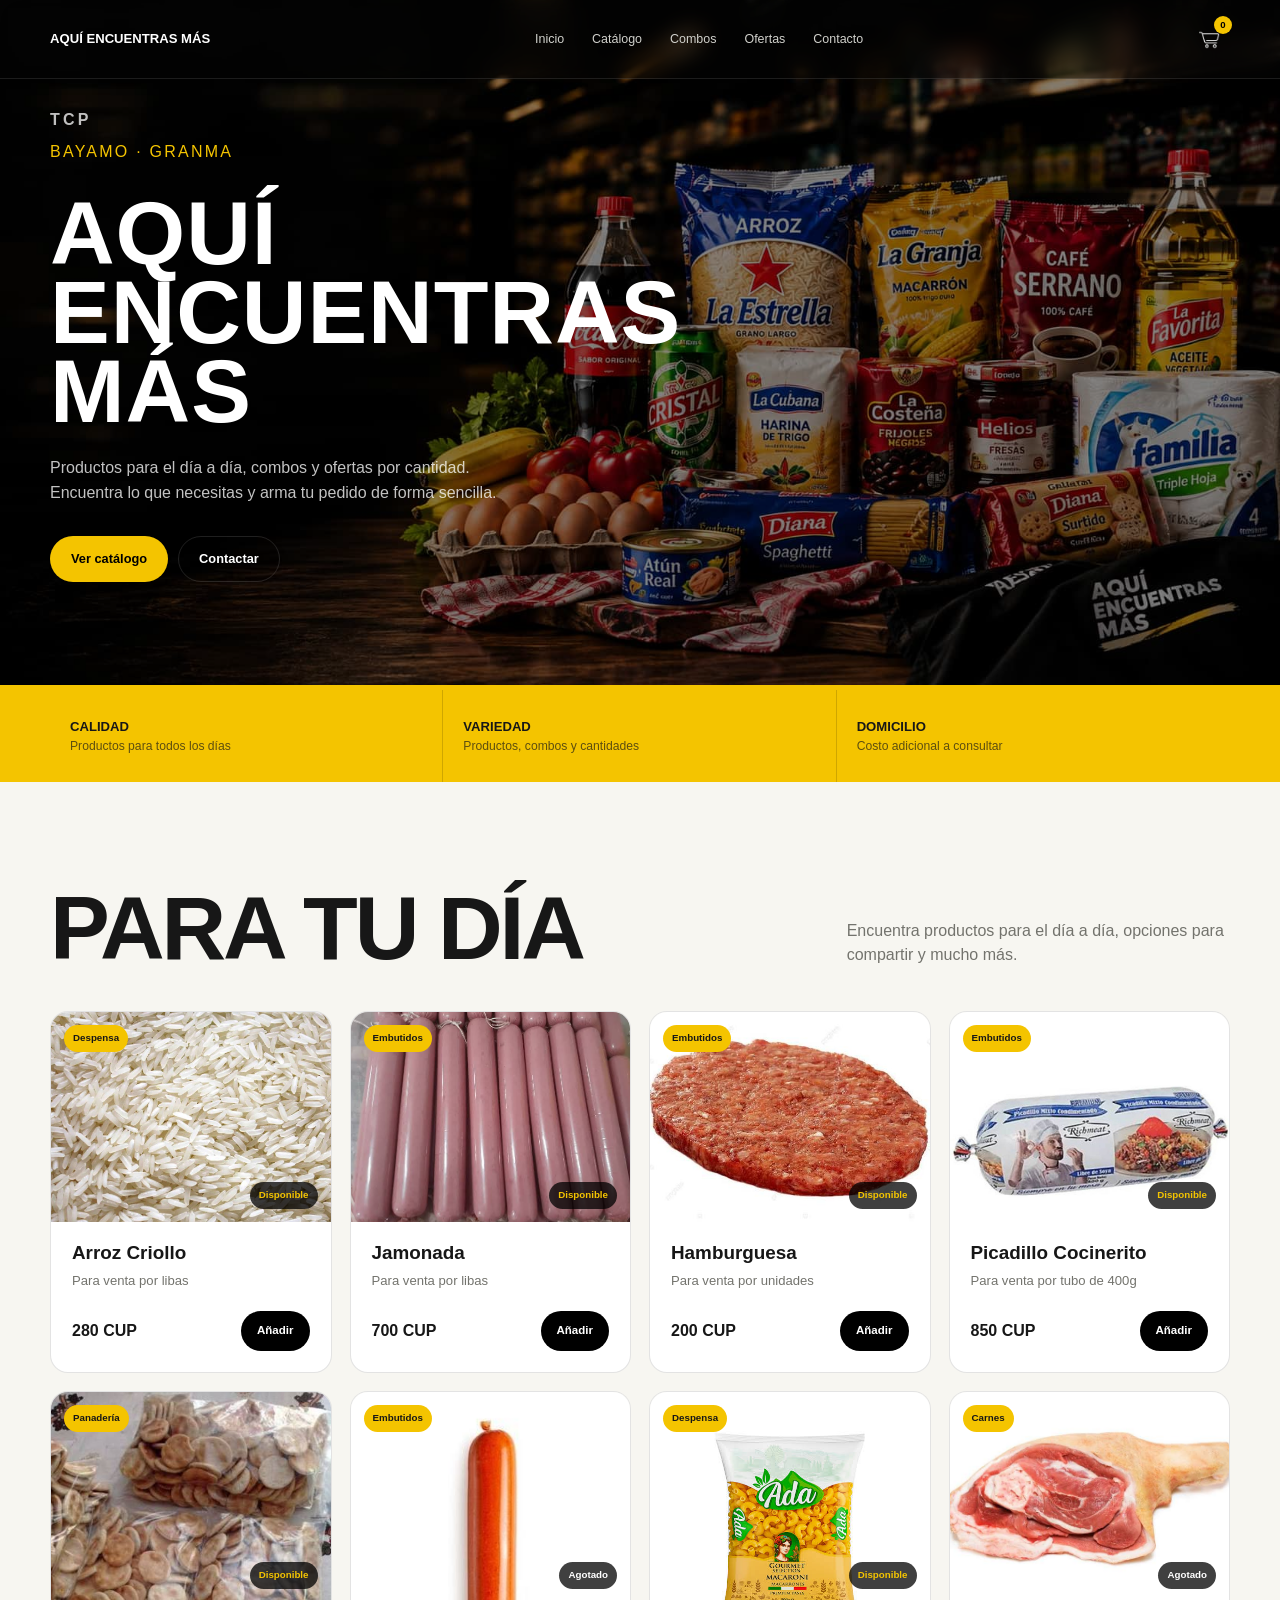
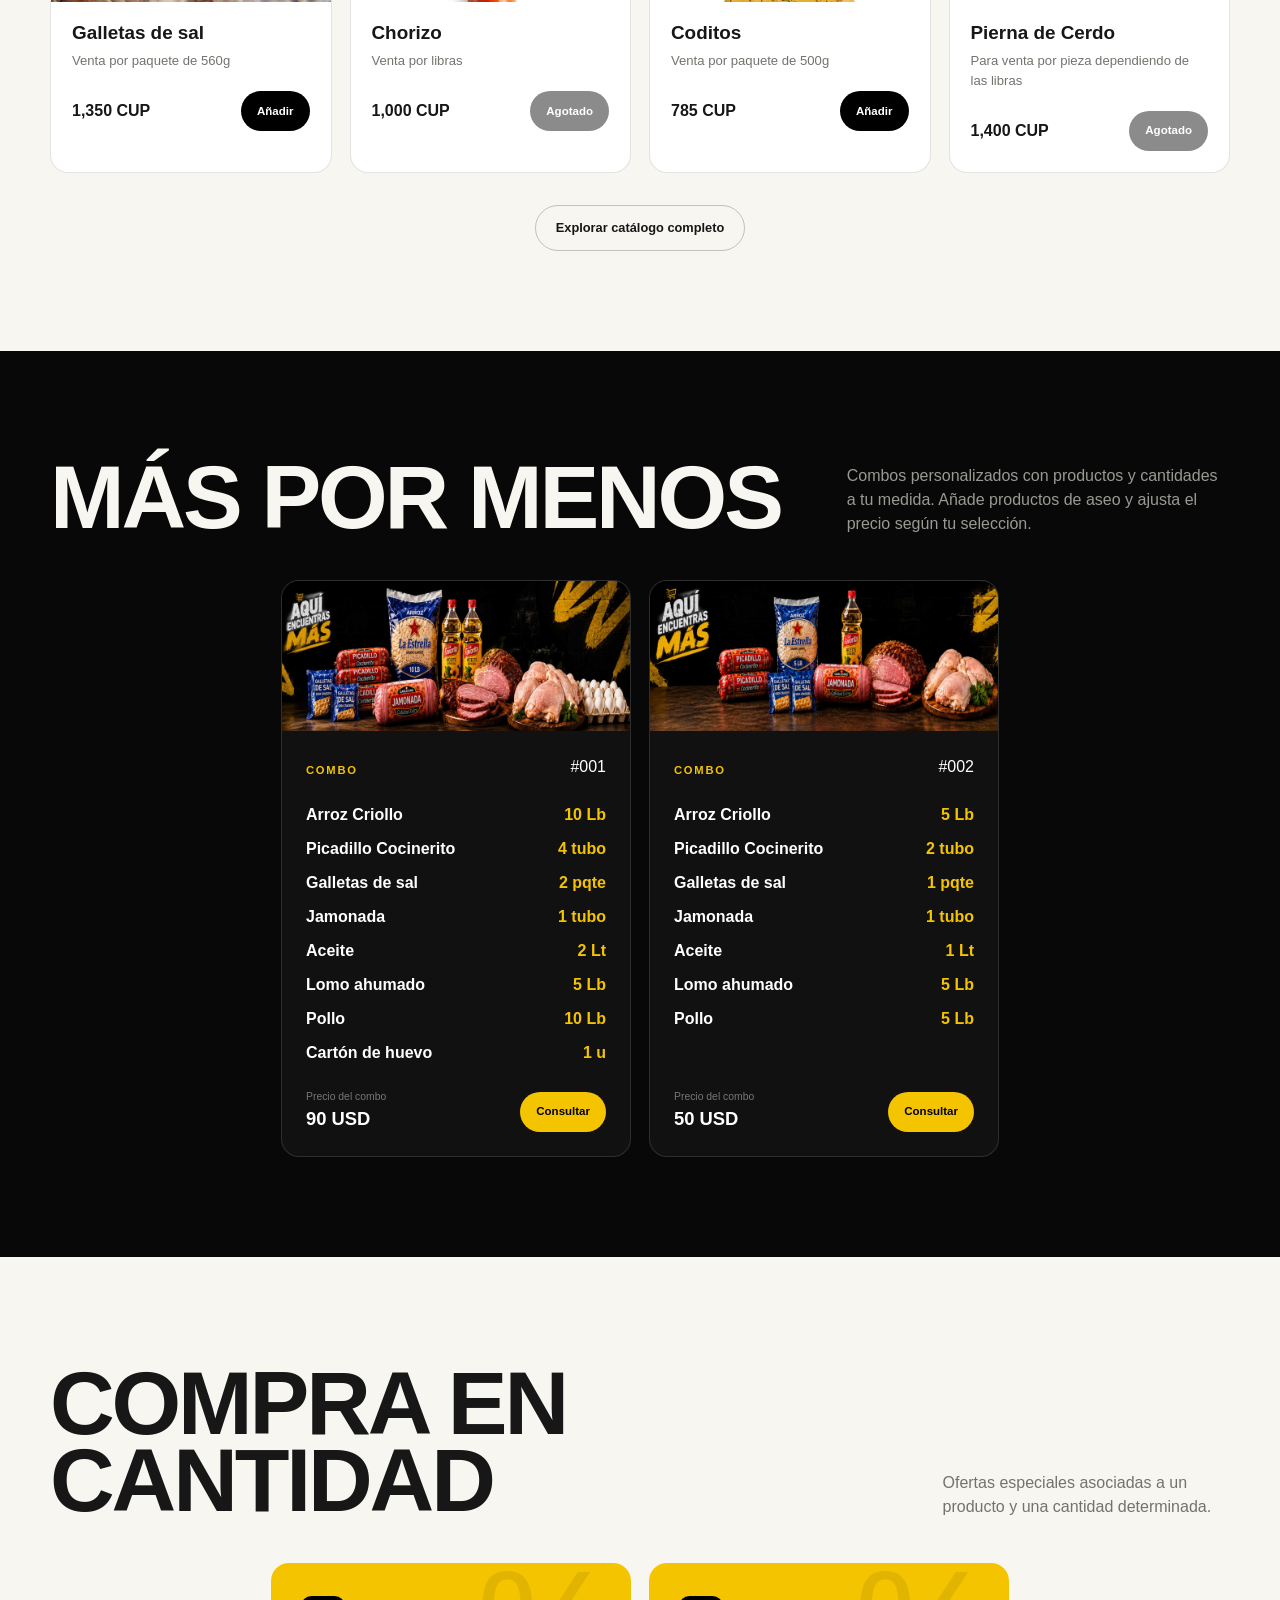
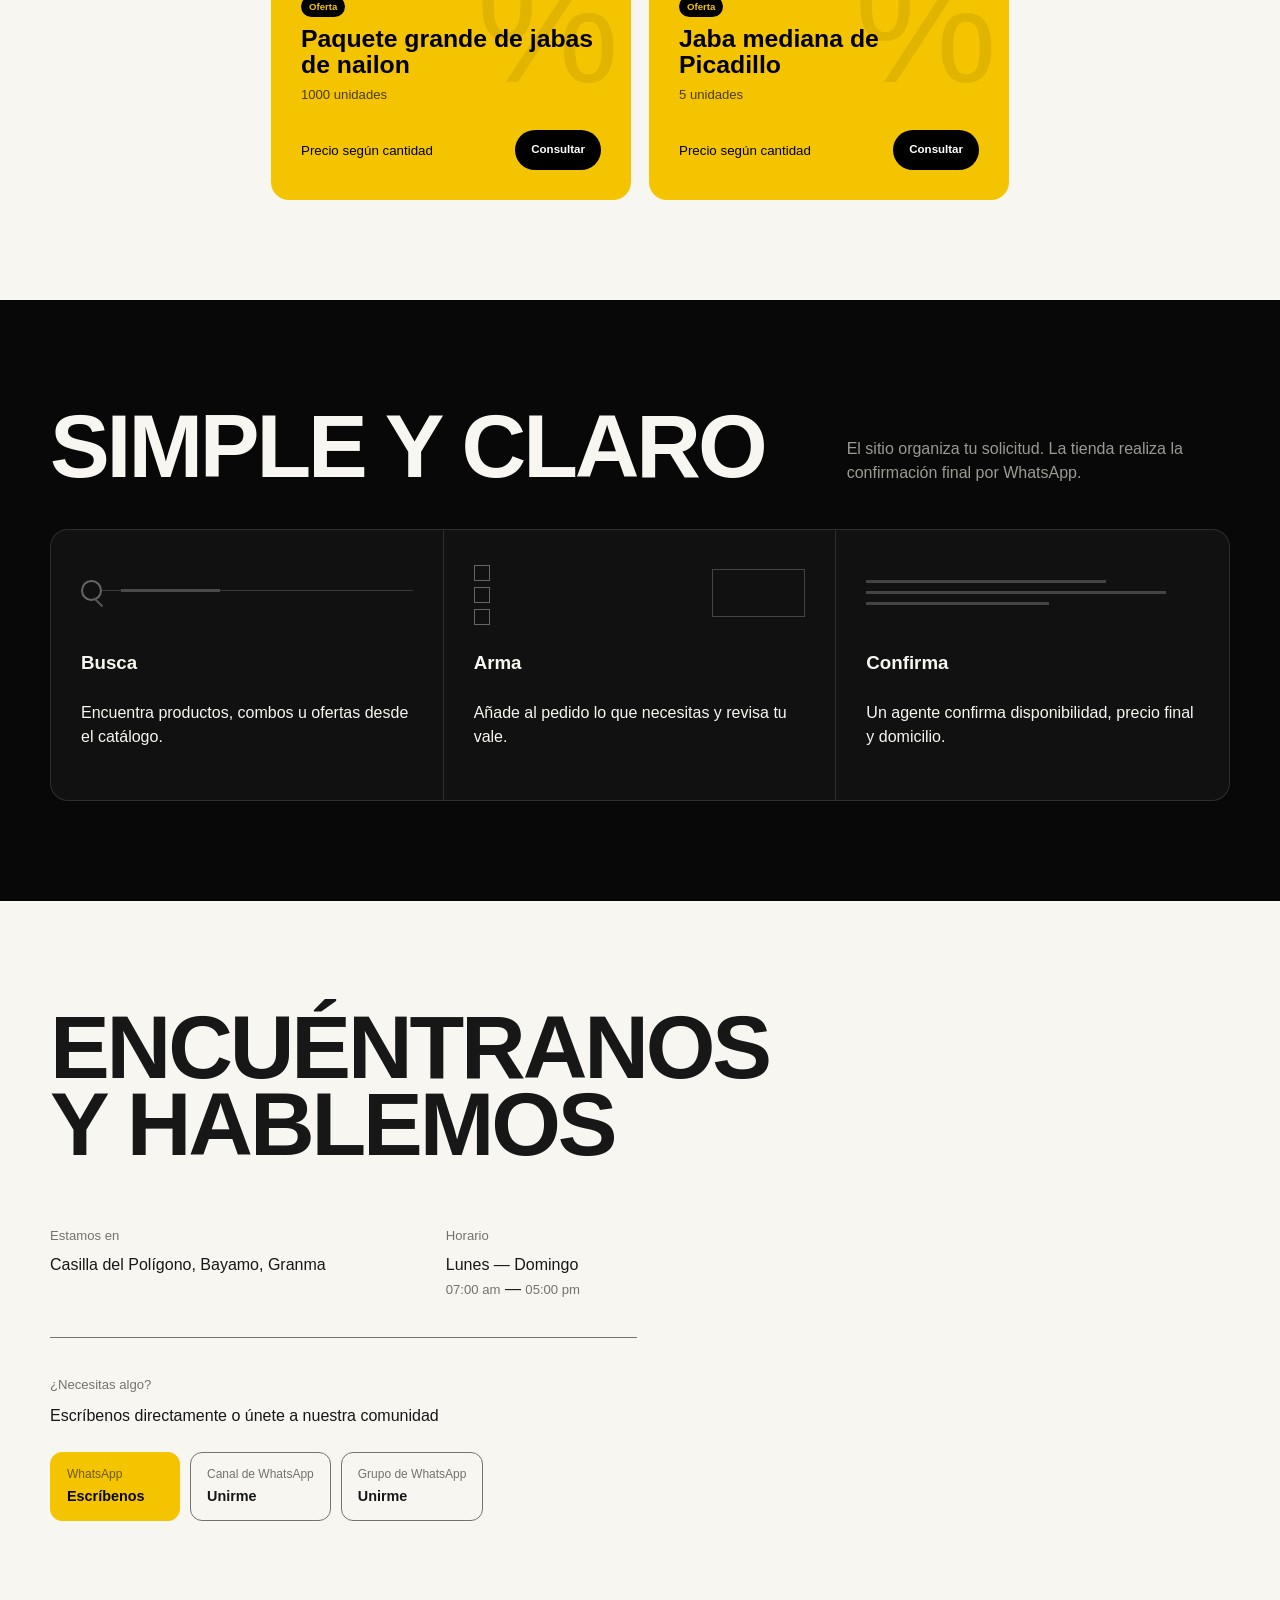
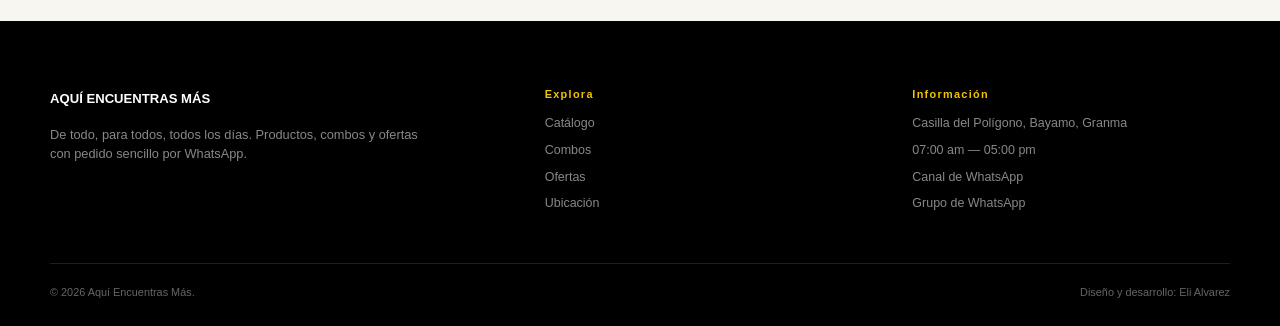
==== index.html @ 805b1428 "First update" ====
<!doctype html>
<html lang="es">

    <head>
        <meta charset="UTF-8">
        <meta name="viewport" content="width=device-width,initial-scale=1">
        
        <meta 
            name="description" 
            content="Aquí Encuentras Más. Productos, combos y ofertas en Bayamo, Granma."
        >
        
        <title>TCP | Aquí Encuentras Más</title>

        <link rel="stylesheet" href="css/style.css">
    </head>

    <body>

        <header class="site-header">
            <div class="container navbar">

                <a class="brand" href="index.html">
                    <span>AQUÍ ENCUENTRAS MÁS</span>
                </a>

                <nav class="nav-links" data-mobile-menu>
                    <a href="index.html">Inicio</a>
                    <a href="view/catalog.html">Catálogo</a>
                    <a href="#combos">Combos</a>
                    <a href="#ofertas">Ofertas</a>
                    <a href="#contacto">Contacto</a>
                </nav>

                <div class="navbar-actions">

                    <button
                        class="cart-button"
                        type="button"
                        data-cart-toggle
                        aria-label="Abrir pedido"
                    >
                        <img
                            src="image/carrito.png"
                            alt="PED"
                            class="cart-icon"
                        >

                        <span
                            class="cart-count"
                            data-cart-count
                            aria-live="polite"
                        >0</span>
                    </button>

                    <button
                        class="menu-button"
                        type="button"
                        data-menu-toggle
                        aria-label="Abrir menú"
                        aria-expanded="false"
                        aria-controls="mobile-menu"
                    >
                        <span></span>
                        <span></span>
                        <span></span>
                    </button>

                </div>

            </div>
        </header>


        <main>

            <section class="hero">

                <div class="hero__overlay"></div>

                <div class="container">

                    <div class="hero__content">

                        <p class="hero__brand">
                            TCP
                        </p>

                        <p class="hero__location">
                            Bayamo · Granma
                        </p>

                        <h1 class="hero__title">
                            Aquí encuentras más
                        </h1>

                        <p class="hero__copy">
                            Productos para el día a día, combos y ofertas por cantidad.
                            Encuentra lo que necesitas y arma tu pedido de forma sencilla.
                        </p>

                        <div class="hero__actions">

                            <a class="button button--yellow" href="view/catalog.html">
                                Ver catálogo
                            </a>

                            <a class="button button--outline-light" href="#contacto">
                                Contactar
                            </a>

                        </div>

                    </div>

                </div>

                <div class="hero__line"></div>

            </section>


            <section class="trust-strip">

                <div class="container trust-grid">

                    <div class="trust-item">
                        <strong>Calidad</strong>
                        <span>Productos para todos los días</span>
                    </div>

                    <div class="trust-item">
                        <strong>Variedad</strong>
                        <span>Productos, combos y cantidades</span>
                    </div>

                    <div class="trust-item">
                        <strong>Domicilio</strong>
                        <span>Costo adicional a consultar</span>
                    </div>

                </div>

            </section>


            <section class="section">

                <div class="container">

                    <div class="section-heading">

                        <div class="section-heading__title__alternative">
                            <h2 class="title">Para tu día</h2>
                        </div>

                        <p class="section-heading__description">
                            Encuentra productos para el día a día, opciones para compartir y mucho más.
                        </p>

                    </div>

                    <div class="product-grid" id="featured-products"></div>

                    <div style="margin-top:32px;text-align:center">
                        <a class="button button--outline" href="view/catalog.html">
                            Explorar catálogo completo
                        </a>
                    </div>

                </div>

            </section>


            <section class="section section--dark" id="combos">

                <div class="container">

                    <div class="section-heading">

                        <div class="section-heading__title__alternative">
                            <h2 class="title">Más por menos</h2>
                        </div>

                        <p class="section-heading__description">
                            Combos personalizados con productos y cantidades a tu medida. Añade productos de aseo y ajusta el precio según tu selección.
                        </p>

                    </div>

                    <div class="combo-grid" id="featured-combos"></div>

                </div>

            </section>


            <section class="section" id="ofertas">

                <div class="container">

                    <div class="section-heading">

                        <div class="section-heading__title">
                            <h2 class="title">Compra en cantidad</h2>
                        </div>

                        <p class="section-heading__description">
                            Ofertas especiales asociadas a un producto y una
                            cantidad determinada.
                        </p>

                    </div>

                    <div class="offer-grid" id="featured-offers"></div>

                </div>

            </section>


            <section class="section section--dark" id="servicios">

                <div class="container">

                    <div class="section-heading">

                        <div class="section-heading__title__alternative">
                            <h2 class="title">Simple y claro</h2>
                        </div>

                        <p class="section-heading__description">
                            El sitio organiza tu solicitud. La tienda realiza
                            la confirmación final por WhatsApp.
                        </p>

                    </div>


                    <div class="service-grid">

                        <!-- 01 — BUSCA -->
                        <article class="service-card">

                            <div class="service-motion service-motion--search" aria-hidden="true">
                                <div class="motion-search">
                                    <span></span>
                                </div>
                            </div>

                            <h3>Busca</h3>

                            <br>

                            <p>
                                Encuentra productos, combos u ofertas desde el catálogo.
                            </p>

                        </article>


                        <!-- 02 — ARMA -->
                        <article class="service-card">

                            <div class="service-motion service-motion--build" aria-hidden="true">

                                <div class="motion-block motion-block--one"></div>
                                <div class="motion-block motion-block--two"></div>
                                <div class="motion-block motion-block--three"></div>

                                <div class="motion-box"></div>

                            </div>

                            <h3>Arma</h3>

                            <br>

                            <p>
                                Añade al pedido lo que necesitas y revisa tu vale.
                            </p>

                        </article>


                        <!-- 03 — CONFIRMA -->
                        <article class="service-card">

                            <div class="service-motion service-motion--confirm" aria-hidden="true">

                                <div class="motion-line motion-line--one"></div>
                                <div class="motion-line motion-line--two"></div>
                                <div class="motion-line motion-line--three"></div>

                                <div class="motion-check"></div>

                            </div>

                            <h3>Confirma</h3>

                            <br>

                            <p>
                                Un agente confirma disponibilidad, precio final y domicilio.
                            </p>

                        </article>

                    </div>

                </div>

            </section>



            <section class="section section--contact" id="contacto">

                <div class="container contact-section">

                    <div class="contact-content">

                        <div class="section-heading__title__alternative">
                            <h2 class="title">Encuéntranos y hablemos</h2>
                        </div>
                        

                        <div class="contact-location">

                            <div class="contact-location__address">
                                <span>Estamos en</span>
                                <strong data-store-address>
                                    Dirección pendiente
                                </strong>
                            </div>

                            <div class="contact-location__hours">
                                <span>Horario</span>
                                <strong>
                                    Lunes — Domingo
                                    <br>
                                    <span data-store-opening></span>
                                    —
                                    <span data-store-closing></span>
                                </strong>
                            </div>

                        </div>

                        <div class="contact-talk">

                            <span>¿Necesitas algo?</span>

                            <p>
                                Escríbenos directamente o únete a nuestra comunidad
                            </p>

                            <div class="contact-actions">

                                <a
                                    href="#"
                                    class="contact-action contact-action--primary"
                                    data-whatsapp-domicilios>
                                    <span>WhatsApp</span>
                                    <strong>Escríbenos</strong>
                                </a>

                                <a
                                    href="#"
                                    class="contact-action"
                                    data-whatsapp-channel>
                                    <span>Canal de WhatsApp</span>
                                    <strong>Unirme</strong>
                                </a>

                                <a
                                    href="#"
                                    class="contact-action"
                                    data-whatsapp-group>
                                    <span>Grupo de WhatsApp</span>
                                    <strong>Unirme</strong>
                                </a>

                            </div>

                        </div>

                    </div>


                    <div
                        class="contact-map"
                        data-map
                    >
                        <div class="map-placeholder">
                            <span>Mapa</span>
                        </div>
                    </div>

                </div>

            </section>

        </main>


        <footer class="site-footer">

            <div class="container">

                <div class="footer-grid">

                    <div>

                        <a class="brand" href="index.html">
                            <span>AQUÍ ENCUENTRAS MÁS</span>
                        </a>

                        <p class="footer-description">
                            De todo, para todos, todos los días. Productos, combos
                            y ofertas con pedido sencillo por WhatsApp.
                        </p>

                    </div>


                    <div>

                        <p class="footer-title">Explora</p>

                        <div class="footer-links">
                            <a href="view/catalog.html">Catálogo</a>
                            <a href="#combos">Combos</a>
                            <a href="#ofertas">Ofertas</a>
                            <a href="#ubicacion">Ubicación</a>
                        </div>

                    </div>


                    <div>

                        <p class="footer-title">Información</p>

                        <div class="footer-links">
                            <a
                                href="#"
                                data-store-address
                            >
                                Dirección
                            </a>

                            <span>
                                <span data-store-opening></span> —
                                <span data-store-closing></span>
                            </span>

                            <a href="#" data-whatsapp-channel>
                                Canal de WhatsApp
                            </a>

                            <a href="#" data-whatsapp-group>
                                Grupo de WhatsApp
                            </a>
                        </div>

                    </div>

                </div>


                <div class="footer-bottom">

                    <span>
                        © <span data-year></span>
                        <span data-store-name>Aquí Encuentras Más</span>.
                    </span>

                    <span>
                        Diseño y desarrollo: Eli Alvarez
                    </span>

                </div>

            </div>

        </footer>


        <aside class="cart" data-cart>

            <div class="cart__header">
                <h2>Tu pedido</h2>
                <button class="cart-close" data-cart-close>Cerrar</button>
            </div>

            <div class="cart__body">

                <div class="cart-empty" data-cart-empty>
                    <strong>Tu pedido está vacío.</strong>
                    <p style="margin-top:7px">
                        Agrega productos, combos u ofertas.
                    </p>
                </div>

                <div data-cart-items></div>

            </div>

            <div class="cart__footer" data-cart-footer hidden>

                <div class="cart__total">
                    <span>Subtotal del pedido</span>

                    <strong data-cart-total>
                        Consultar
                    </strong>
                </div>

                <button
                    class="button button--dark"
                    type="button"
                    data-whatsapp-order
                >
                    Confirmar pedido
                </button>

                <button
                    class="button button--outline button--delete"
                    type="button"
                    data-clear-cart
                >
                    Vaciar pedido
                </button>

            </div>

        </aside>


        <div class="cart-overlay" data-cart-overlay></div>


        <script type="module" src="js/script.js"></script>

    </body>

</html>
---- css/style.css ----
/* =========================================================
   Website style    (16x17.25)
   ========================================================= */

:root {
    --black: #080808;
    --black2: #111;
    --white: #f7f6f1;
    --yellow: #f4c400;
    --text: #171717;
    --muted: #73736d;
    --line: rgba(0, 0, 0, .11);
    --darkline: rgba(255, 255, 255, .12);
    --container: 1180px;
    --radius: 18px;
    --shadow: 0 20px 60px rgba(0, 0, 0, .18);
    --body: Arial, Helvetica, sans-serif;
    --display: Impact, Haettenschweiler, "Arial Narrow Bold", sans-serif;
}

* {
    box-sizing: border-box;
    margin: 0;
    padding: 0;
}

html {
    scroll-behavior: smooth;
}

body {
    background: var(--white);
    color: var(--text);
    font-family: var(--body);
    line-height: 1.5;
}

body.cart-open {
    overflow: hidden;
}

img {
    display: block;
    max-width: 100%;
}

button,
input {
    font: inherit;
}

button {
    cursor: pointer;
}

button:disabled {
    cursor: not-allowed;
    opacity: .45;
}

a {
    color: inherit;
    text-decoration: none;
}

.container {
    width: min(calc(100% - 40px), var(--container));
    margin: auto;
}

.section {
    padding: 100px 0;
}

.section--dark {
    background: var(--black);
    color: var(--white);
}

.eyebrow {
    color: var(--yellow);
    font-size: .7rem;
    font-weight: 900;
    letter-spacing: .16em;
    text-transform: uppercase;
}

.title {
    margin-top: 8px;
    font-family: var(--display);
    font-size: clamp(3rem, 7vw, 6.2rem);
    line-height: .86;
    letter-spacing: -.035em;
    text-transform: uppercase;
}

.section-heading {
    display: flex;
    align-items: end;
    gap: 30px;
    margin-bottom: 44px;
}

.section-heading__title {
    flex: 3;
    min-width: 0;
}

.section-heading__description {
    flex: 1;
    min-width: 0;
    margin: 0;
    color: var(--muted);
}

.section-heading__title__alternative {
    flex: 2;
}

.section--dark .section-heading__description {
    color: #9a9a94;
}

.button {
    min-height: 46px;
    display: inline-flex;
    align-items: center;
    justify-content: center;
    padding: 0 20px;
    border: 1px solid transparent;
    border-radius: 999px;
    font-size: .8rem;
    font-weight: 600;
    transition: .18s;
}

.button:hover {
    transform: translateY(-2px);
    background-color: var(--black);
    color: var(--white);
}

.button--yellow {
    background: var(--yellow);
    color: #000;
}

.button--yellow:hover {
    background-color: var(--white);
    color: var(--black);
}

.button--yellow-alternative:hover {
    border-color: var(--yellow);
    background-color: transparent;
}

.button--dark {
    background: #000;
    color: #fff;
}

.button--dark:hover {
    background: var(--yellow);
    color: var(--black);
}

.button--dark__alternative:hover {
    background-color: var(--white);
}

.button--outline {
    border-color: rgba(0, 0, 0, .22);
    background: transparent;
}

.button--outline-light {
    border-color: var(--darkline);
    background: transparent;
    color: #fff;
}

.button--outline-light:hover {
    border-color: var(--yellow);
    color: var(--yellow);
}

.button--small {
    min-height: 40px;
    padding: 0 15px;
    font-size: .72rem;
}

.button--delete:hover {
    background-color: transparent;
    border-color: red;
    color: red;
}

.site-header {
    position: absolute;
    top: 0;
    left: 0;
    right: 0;
    z-index: 30;
    border-bottom: 1px solid rgba(255, 255, 255, .1);
    background: rgba(8, 8, 8, .35);
    color: #fff;
    backdrop-filter: blur(12px);
    -webkit-backdrop-filter: blur(12px);
}

.navbar {
    min-height: 78px;

    display: flex;
    align-items: center;
    justify-content: space-between;

    gap: 28px;
}

.navbar-actions {
    display: flex;
    align-items: center;
    gap: 14px;
}

.brand {
    display: inline-flex;
    align-items: center;
    gap: 10px;
    font-size: .82rem;
    font-weight: 700;
}

.nav-links {
    display: flex;
    gap: 28px;
}

.nav-links a {
    color: #d1d1cc;
    font-size: .78rem;
    font-weight: 500;
}

.nav-links a:hover {
    color: var(--yellow);
}

.cart-button {
    position: relative;

    width: 42px;
    height: 42px;

    display: inline-flex;
    align-items: center;
    justify-content: center;

    padding: 0;
    border: 0;
    border-radius: 0;

    background: transparent;
    color: #fff;

    cursor: pointer;

    transition: transform .2s ease;
}

.cart-icon {
    display: block;

    width: 21px;
    height: 21px;

    object-fit: cover;

    filter: brightness(0) invert(1);

    transition:
        transform .2s ease,
        opacity .2s ease;
}

.cart-button:hover .cart-icon {
    transform: scale(1.08);
}

.cart-button:focus-visible {
    outline: 2px solid var(--yellow);
    outline-offset: 4px;
}

.cart-count {
    position: absolute;
    top: -2px;
    right: -2px;

    min-width: 18px;
    height: 18px;

    display: grid;
    place-items: center;

    border-radius: 50%;
    background: var(--yellow);
    color: #000;

    font-size: .6rem;
    font-weight: 900;
    line-height: 1;

    pointer-events: none;
}

.menu-button {
    display: none;

    width: 42px;
    height: 42px;

    padding: 0;
    border: 0;

    background: transparent;

    align-items: center;
    justify-content: center;
    flex-direction: column;
    gap: 5px;

    cursor: pointer;
}

.menu-button span {
    display: block;

    width: 21px;
    height: 2px;

    background: #fff;

    transition:
        transform .2s ease,
        opacity .2s ease;
}

.hero {
    position: relative;
    min-height: 690px;
    display: flex;
    align-items: center;
    overflow: hidden;
    background: url("../image/hero.jpg") center center / cover no-repeat;
    color: #fff;
}

.hero__overlay {
    position: absolute;
    inset: 0;
    z-index: 1;
    background: rgba(0, 0, 0, .48);
}

.hero .container {
    position: relative;
    z-index: 2;
}

.hero__content {
    width: min(100%, 620px);
    padding: 100px 0;
}

.hero__brand {
    color: rgba(255, 255, 255, .75);
    font-weight: 600;
    letter-spacing: .2em;
    text-transform: uppercase;
}

.hero__location {
    margin-top: 8px;
    color: var(--yellow);
    font-weight: 500;
    letter-spacing: .14em;
    text-transform: uppercase;
}

.hero__title {
    max-width: 620px;
    margin-top: 30px;
    font-family: var(--display);
    font-size: clamp(3rem, 7vw, 6.2rem);
    line-height: .88;
    letter-spacing: .010em;
    text-transform: uppercase;
}

.hero__copy {
    max-width: 480px;
    margin-top: 24px;
    color: rgba(255, 255, 255, .76);
    font-weight: 500;
    line-height: 1.6;
}

.hero__actions {
    display: flex;
    flex-wrap: wrap;
    gap: 10px;
    margin-top: 30px;
}

.hero__line {
    position: absolute;
    left: 0;
    right: 0;
    bottom: 0;
    z-index: 3;
    height: 5px;
    background: var(--yellow);
}

.trust-strip {
    background: var(--yellow);
}

.trust-grid {
    display: grid;
    grid-template-columns: repeat(3, 1fr);
}

.trust-item {
    min-height: 92px;
    padding: 20px;
    display: flex;
    flex-direction: column;
    justify-content: center;
    border-right: 1px solid rgba(0, 0, 0, .15);
}

.trust-item:last-child {
    border: 0;
}

.trust-item strong {
    font-size: .82rem;
    font-weight: 600;
    text-transform: uppercase;
}

.trust-item span {
    font-size: .76rem;
    font-weight: 400;
    opacity: .68;
}

.product-grid {
    display: grid;
    grid-template-columns: repeat(4, 1fr);
    gap: 18px;
}

.product-card {
    overflow: hidden;
    border: 1px solid var(--line);
    border-radius: var(--radius);
    background: #fff;
    transition: .18s;
}

.product-card:hover {
    transform: translateY(-4px);
    box-shadow: var(--shadow);
}

.product-card__media {
    position: relative;
    aspect-ratio: 4 / 3;
    overflow: hidden;
    display: grid;
    place-items: center;
    background: #e9e7df;
}

.product-card__media img {
    width: 100%;
    height: 100%;
    object-fit: cover;
    object-position: center;
    transform: scale(1.01);
}

.product-card__media.image-missing:after {
    content: "Imagen pendiente";
    position: absolute;
    color: #777;
}

.product-card__category,
.product-card__status {
    position: absolute;
    z-index: 2;
    padding: 6px 9px;
    border-radius: 999px;
    font-size: .61rem;
    font-weight: 900;
}

.product-card__category {
    top: 13px;
    left: 13px;
    background: var(--yellow);
}

.product-card__status {
    right: 13px;
    bottom: 13px;
    background: rgba(0, 0, 0, .75);
    color: #fff;
}

.product-card__status.is-available {
    color: var(--yellow);
}

.product-card__body {
    min-height: 100px;
    padding: 21px;
    display: flex;
    flex-direction: column;
    justify-content: space-between;
}

.product-card h3 {
    font-size: 1.18rem;
    line-height: 1.1;
}

.product-card p {
    margin-top: 8px;
    color: var(--muted);
    font-size: .82rem;
}

.product-card__bottom {
    display: flex;
    align-items: center;
    justify-content: space-between;
    gap: 15px;
    margin-top: 20px;
}

.combo-grid {
    display: flex;
    flex-wrap: wrap;
    justify-content: center;
    gap: 18px;
}

.offer-grid {
    display: flex;
    flex-wrap: wrap;
    justify-content: center;
    align-items: stretch;
    gap: 18px;
}

.combo-card {
    width: calc((100% - 36px) / 3);
    min-height: 420px;
    max-width: 350px;
    display: flex;
    flex-direction: column;
    overflow: hidden;
    border: 1px solid var(--darkline);
    border-radius: var(--radius);
    background: var(--black2);
    color: #fff;
}

.combo-card__media {
    position: relative;
    width: 100%;
    height: 150px;
    overflow: hidden;
    background: #1a1a1a;
}

.combo-card__media img {
    width: 100%;
    height: 100%;
    display: block;
    object-fit: cover;
}

.combo-card__media.image-missing::after {
    content: "Imagen pendiente";
    position: absolute;
    color: #777;
    font-size: .75rem;
}

.combo-card__content {
    min-width: 0;
    flex: 1;
    display: flex;
    flex-direction: column;
    padding: 24px;
}

.combo-card__top {
    display: flex;
    align-items: end;
    justify-content: space-between;
    gap: 20px;
}

.combo-card h3 {
    margin-top: 12px;
    font-size: 1.7rem;
}

.combo-card__products {
    display: flex;
    flex-direction: column;
    gap: 10px;
    margin: 24px 0;
}

.combo-product {
    display: flex;
    align-items: center;
    justify-content: space-between;
    gap: 16px;
}

.combo-product strong {
    min-width: 0;
}

.combo-product span {
    flex-shrink: 0;
    white-space: nowrap;
    color: var(--yellow);
    font-weight: bold;
}

.combo-card__footer {
    display: flex;
    align-items: end;
    justify-content: space-between;
    gap: 20px;
    margin-top: auto;
}

.combo-card__footer small {
    display: block;
    color: #777;
    font-size: .65rem;
}

.combo-card__footer strong {
    font-size: 1.15rem;
}

.offer-card {
    position: relative;
    min-height: 220px;
    display: flex;
    flex-direction: column;
    justify-content: space-between;
    padding: 30px;
    overflow: hidden;
    border-radius: var(--radius);
    background: var(--yellow);
    color: #000;
    width: min(100%, 360px);
    justify-self: center;
}

.offer-card:after {
    content: "%";
    position: absolute;
    right: 12px;
    top: 0;
    font-family: var(--display);
    font-size: 10rem;
    line-height: .8;
    opacity: .08;
}

.offer-card > * {
    position: relative;
    z-index: 1;
}

.offer-card__badge {
    width: max-content;
    padding: 5px 8px;
    border-radius: 999px;
    background: #000;
    color: var(--yellow);
    font-size: .6rem;
    font-weight: 900;
}

.offer-card h3 {
    margin-top: 9px;
    font-size: 1.55rem;
    line-height: 1.05;
}

.offer-card p:not(.eyebrow) {
    margin-top: 7px;
    font-size: .82rem;
    opacity: .7;
}

.offer-card__footer {
    display: flex;
    align-items: center;
    justify-content: space-between;
    gap: 15px;
    margin-top: 25px;
}

.offer-card__footer > strong {
    font-size: 1.2rem;
}

.service-grid {
    position: relative;
    display: grid;
    grid-template-columns: repeat(3, 1fr);
    border: 1px solid var(--darkline);
    border-radius: var(--radius);
    background: var(--black2);
    overflow: hidden;
}

.service-card {
    position: relative;
    min-height: 270px;
    padding: 30px;
    background: transparent;
    border-right: 1px solid var(--darkline);
    transition: background-color .3s ease, transform .3s ease;
}

.service-card:last-child {
    border-right: 0;
}



/* ---------------------------------------------------------
   MOTION AREA
   --------------------------------------------------------- */

.service-motion {
    position: relative;

    width: 100%;
    height: 65px;

    margin-bottom: 24px;
}


/* ---------------------------------------------------------
   01 — BUSCA
   --------------------------------------------------------- */

.service-motion--search {
    position: relative;
}

.motion-search {
    position: absolute;

    left: 0;
    right: 0;
    top: 30px;

    width: 100%;
    height: 1px;

    background: #383838;
}

.motion-search::before {
    content: "";

    position: absolute;

    left: 0;
    top: -10px;

    width: 17px;
    height: 17px;

    border: 2px solid #666;
    border-radius: 50%;

    background: var(--black2);

    animation: searchMove 3.5s ease-in-out infinite;
}

.motion-search::after {
    content: "";
    position: absolute;
    left: 13px;
    top: 7px;
    width: 12px;
    height: 2px;
    background: #555;
    animation: searchHandle 3.5s ease-in-out infinite;
    transform: rotate(45deg);
    transform-origin: left center;
}

.motion-search span {
    position: absolute;

    left: 12%;
    top: -1px;

    width: 30%;
    height: 3px;

    background: #4a4a4a;

    animation: searchLine 3.5s ease-in-out infinite;
}

@keyframes searchMove {
    0% {
        left: 0;
        border-color: #555;
    }

    20% {
        left: 0;
        border-color: #555;
    }

    50% {
        left: calc(50% - 8px);
        border-color: var(--yellow);
    }

    80% {
        left: calc(100% - 17px);
        border-color: #555;
    }

    100% {
        left: 0;
        border-color: #555;
    }
}

@keyframes searchHandle {
    0% {
        left: 15px;
        background: #555;
    }

    20% {
        left: 15px;
        background: #555;
    }

    50% {
        left: calc(50% + 7px);
        background: var(--yellow);
    }

    80% {
        left: calc(100% - 2px);
        background: #555;
    }

    100% {
        left: 15px;
        background: #555;
    }
}

@keyframes searchLine {
    0% {
        width: 24%;
        opacity: .35;
    }

    20% {
        width: 24%;
        opacity: .35;
    }

    50% {
        width: 42%;
        opacity: 1;
    }

    80% {
        width: 28%;
        opacity: .35;
    }

    100% {
        width: 24%;
        opacity: .35;
    }
}


/* ---------------------------------------------------------
   02 — ARMA
   --------------------------------------------------------- */

.service-motion--build {
    position: relative;
}

/*
   Los cuadrados comienzan a la izquierda.
   Se anima LEFT, no transform, para que el porcentaje
   siempre se calcule respecto al ancho real del motion.
*/

.motion-block {
    position: absolute;

    left: 0;

    width: 16px;
    height: 16px;

    border: 1px solid #666;

    animation: buildMove 4s ease-in-out infinite;
}

.motion-block--one {
    top: 5px;
}

.motion-block--two {
    top: 27px;
    animation-delay: .15s;
}

.motion-block--three {
    top: 49px;
    animation-delay: .3s;
}

.motion-box {
    position: absolute;

    right: 0;
    top: 9px;

    width: 28%;
    height: 48px;

    border: 1px solid #444;

    animation: boxPulse 4s ease-in-out infinite;
}

.motion-box::before,
.motion-box::after {
    content: "";

    position: absolute;

    width: 7px;
    height: 7px;

    background: var(--yellow);

    opacity: 0;

    animation: boxItem 4s ease-in-out infinite;
}

.motion-box::before {
    left: 25%;
    top: 13px;
}

.motion-box::after {
    left: 50%;
    top: 13px;

    animation-delay: .25s;
}

@keyframes buildMove {
    0% {
        left: 0;
        opacity: .35;
        border-color: #555;
    }

    20% {
        left: 0;
        opacity: .35;
        border-color: #555;
    }

    50% {
        left: calc(72% - 26px);
        opacity: 1;
        border-color: var(--yellow);
    }

    80% {
        left: calc(72% - 26px);
        opacity: .35;
        border-color: #555;
    }

    100% {
        left: 0;
        opacity: .35;
        border-color: #555;
    }
}

@keyframes boxPulse {
    0%,
    20% {
        border-color: #444;
    }

    50%,
    80% {
        border-color: var(--yellow);
    }

    100% {
        border-color: #444;
    }
}

@keyframes boxItem {
    0%,
    42% {
        opacity: 0;
        transform: translateY(4px);
    }

    50%,
    80% {
        opacity: 1;
        transform: translateY(0);
    }

    88%,
    100% {
        opacity: 0;
        transform: translateY(4px);
    }
}


/* ---------------------------------------------------------
   03 — CONFIRMA
   --------------------------------------------------------- */

.service-motion--confirm {
    position: relative;

    display: flex;
    flex-direction: column;
    justify-content: center;

    gap: 8px;
}

.motion-line {
    width: 100%;
    height: 3px;

    background: #444;

    transform-origin: left center;

    animation: confirmLine 4s ease-in-out infinite;
}

.motion-line--one {
    width: 72%;
}

.motion-line--two {
    width: 90%;
    animation-delay: .12s;
}

.motion-line--three {
    width: 55%;
    animation-delay: .24s;
}

.motion-check {
    position: absolute;

    right: 0;
    top: 20px;

    width: 23px;
    height: 13px;

    border-left: 3px solid var(--yellow);
    border-bottom: 3px solid var(--yellow);

    transform: rotate(-45deg) scale(0);
    transform-origin: center;

    animation: checkAppear 4s ease-in-out infinite;
}

@keyframes confirmLine {
    0%,
    12% {
        transform: scaleX(.15);
        opacity: .25;
    }

    38%,
    72% {
        transform: scaleX(1);
        opacity: 1;
    }

    88%,
    100% {
        transform: scaleX(.15);
        opacity: .25;
    }
}

@keyframes checkAppear {
    0%,
    42% {
        opacity: 0;
        transform: rotate(-45deg) scale(0);
    }

    50%,
    72% {
        opacity: 1;
        transform: rotate(-45deg) scale(1);
    }

    88%,
    100% {
        opacity: 0;
        transform: rotate(-45deg) scale(0);
    }
}




.map-placeholder {
    min-height: 420px;
    display: grid;
    place-items: center;
    border-radius: var(--radius);
    background: repeating-linear-gradient(
        0deg,
        rgba(244, 196, 0, .05) 0 1px,
        transparent 1px 42px
    ),
    repeating-linear-gradient(
        90deg,
        rgba(244, 196, 0, .05) 0 1px,
        transparent 1px 42px
    ),
    #111;
    color: #fff;
    text-align: center;
}

.map-placeholder strong {
    display: block;
    margin-top: 10px;
    font-family: var(--display);
    font-size: 3rem;
    color: var(--yellow);
    line-height: .9;
}

.catalog-hero {
    position: relative;
    padding: 110px 0 70px;
    min-height: 390px;
    display: flex;
    align-items: center;
    background:
        url("../image/catalog-hero.jpg")
        center center / cover
        no-repeat;
    color: #fff;
    overflow: hidden;
}

.catalog-hero__overlay {
    position: absolute;
    inset: 0;
    z-index: 1;
    background: rgba(0, 0, 0, .48);
}

.catalog-hero .container {
    position: relative;
    z-index: 2;
}

.catalog-hero__copy {
    max-width: 580px;
    margin-top: 20px;
    color: #9a9a94;
}

.catalog-tools {
    display: grid;
    grid-template-columns: 1fr auto;
    align-items: end;
    gap: 20px;
    margin-bottom: 18px;
}

.search-box label {
    display: block;
    margin-bottom: 7px;
    color: var(--muted);
    font-size: .7rem;
    font-weight: 900;
    text-transform: uppercase;
}

.search-box input {
    width: 100%;
    min-height: 56px;
    padding: 0 18px;
    border: 1px solid #d5d4ce;
    border-radius: 12px;
    outline: 0;
}

.search-box input:focus {
    border-color: var(--yellow);
    box-shadow: 0 0 0 3px rgba(244, 196, 0, .14);
}

.catalog-result {
    color: var(--muted);
    font-size: .75rem;
}

.filters {
    display: flex;
    flex-wrap: wrap;
    gap: 8px;
    margin-top: 15px;
}

.filter-button {
    min-height: 40px;
    padding: 0 14px;
    border: 1px solid #d2d1cb;
    border-radius: 999px;
    background: #fff;
    color: #444;
    font-size: .72rem;
    font-weight: 900;
}

.filter-button.is-active,
.filter-button:hover {
    background: #000;
    color: #fff;
}

.empty-state {
    grid-column: 1 / -1;
    padding: 70px 20px;
    border: 1px dashed #bbb;
    border-radius: var(--radius);
    text-align: center;
}

.empty-state span {
    display: block;
    font-family: var(--display);
    font-size: 5rem;
    color: var(--yellow);
    line-height: .8;
}

.empty-state h3 {
    margin-top: 20px;
}

.empty-state p {
    color: var(--muted);
}

.cart-overlay {
    position: fixed;
    inset: 0;
    z-index: 40;
    background: rgba(0, 0, 0, .58);
    opacity: 0;
    pointer-events: none;
    transition: .2s;
}

.cart-overlay.is-visible {
    opacity: 1;
    pointer-events: auto;
}

.cart {
    position: fixed;
    inset: 0 0 0 auto;
    z-index: 50;
    width: min(450px, 100%);
    display: grid;
    grid-template-rows: auto 1fr auto;
    background: #fff;
    transform: translateX(100%);
    transition: .22s;
}

.cart.is-open {
    transform: translateX(0);
}

.cart__header,
.cart__footer {
    padding: 22px;
}

.cart__header {
    display: flex;
    justify-content: space-between;
    border-bottom: 1px solid #ddd;
}

.cart-close,
.cart-item__remove {
    border: 0;
    background: transparent;
    color: #777;
    font-size: .68rem;
    font-weight: 900;
}

.cart__body {
    overflow: auto;
    padding: 22px;
}

.cart-empty {
    padding: 65px 15px;
    color: #777;
    text-align: center;
}

.cart__footer {
    display: flex;
    flex-direction: column;
    gap: 10px;

    border-top: 1px solid #ddd;
}

.cart__footer .button {
    width: 100%;
}

.site-footer {
    padding: 65px 0 25px;
    background: #000;
    color: #fff;
}

.footer-grid {
    display: grid;
    grid-template-columns: 1.4fr 1fr 1fr;
    gap: 50px;
    padding-bottom: 50px;
}

.footer-description {
    max-width: 390px;
    margin-top: 15px;
    color: #888;
    font-size: .8rem;
}

.footer-title {
    margin-bottom: 12px;
    color: var(--yellow);
    font-size: .68rem;
    font-weight: 900;
    letter-spacing: .12em;
}

.footer-links {
    display: grid;
    gap: 8px;
}

.footer-links a,
.footer-links span {
    color: #888;
    font-size: .78rem;
}

.footer-links a:hover {
    color: var(--yellow);
}

.footer-bottom {
    display: flex;
    justify-content: space-between;
    padding-top: 20px;
    border-top: 1px solid var(--darkline);
    color: #656560;
    font-size: .68rem;
}

@media (max-width: 980px) {

    .nav-links {
        display: none;
    }

    .product-grid {
        grid-template-columns: repeat(2, 1fr);
    }

    .combo-grid {
        flex-direction: column;
        align-items: center;
    }

    .combo-card {
        width: min(100%, 520px);
    }

    .service-grid {
        grid-template-columns: 1fr;
    }

    .service-card {
        min-height: 190px;
        border-right: 0;
        border-bottom: 1px solid var(--darkline);
    }

    .service-card:last-child {
        border-bottom: 0;
    }
}

@media (max-width: 720px) {

    .container {
        width: min(calc(100% - 28px), var(--container));
    }

    .section {
        padding: 72px 0;
    }

    .section-heading {
        display: block;
    }

    .section-heading__description {
        margin-top: 18px;
    }

    .hero {
        min-height: 650px;
    }

    .hero__content {
        position: relative;
        z-index: 2;
    }

    .hero__content::before {
        content: "";
        position: absolute;
        inset: -20px -14px;
        z-index: -1;
        background: rgba(0, 0, 0, .6);
        pointer-events: none;
    }

    .hero h1 {
        font-size: clamp(4.5rem, 20vw, 7rem);
    }

    .trust-grid,
    .product-grid,
    .combo-grid,
    .offer-grid,
    .footer-grid {
        grid-template-columns: 1fr;
    }

    .trust-item {
        border-right: 0;
        border-bottom: 1px solid rgba(0, 0, 0, .15);
    }

    .catalog-tools {
        grid-template-columns: 1fr;
    }

    .map-placeholder {
        min-height: 350px;
    }

    .footer-bottom {
        display: block;
    }

    .footer-bottom span {
        display: block;
        margin-top: 8px;
    }
}

@media (max-width: 460px) {

    .navbar {
        min-height: 68px;
    }

    .brand span:last-child {
        max-width: 145px;
        font-size: .7rem;
        line-height: 1;
    }

    .hero h1 {
        font-size: 4.3rem;
    }

    .hero__actions .button {
        width: 100%;
    }

    .product-card__bottom,
    .combo-card__footer,
    .offer-card__footer {
        align-items: stretch;
        flex-direction: column;
    }

    .product-card__bottom .button,
    .combo-card__footer .button,
    .offer-card__footer .button {
        width: 100%;
    }

    .combo-card {
        grid-template-columns: 1fr;
    }

    .combo-card__media {
        min-height: 190px;
    }
}

/* =========================================================
   ENCUÉNTRANOS Y HABLEMOS
   ========================================================= */

.contact-section {
    display: grid;
    grid-template-columns: minmax(0, 1fr) minmax(420px, .9fr);
    gap: 64px;
    align-items: stretch;
}

.contact-content {
    display: flex;
    flex-direction: column;
    justify-content: center;
    min-width: 0;
}

.contact-content > h2 {
    margin: 0 0 48px;
    max-width: 620px;
    font-size: clamp(2.4rem, 5vw, 4.8rem);
    line-height: .95;
    letter-spacing: -0.04em;
}

.contact-location {
    display: grid;
    grid-template-columns: minmax(0, 1.3fr) minmax(180px, .7fr);
    gap: 40px;
    padding-bottom: 36px;
    border-bottom: .5px solid var(--muted);
}

.contact-location__address,
.contact-location__hours {
    display: flex;
    flex-direction: column;
    gap: 8px;
}

.contact-location span,
.contact-talk > span {
    color: var(--muted);
    font-size: .82rem;
}

.contact-location strong {
    font-size: 1rem;
    line-height: 1.5;
    font-weight: 500;
}

.contact-talk {
    padding-top: 34px;
}

.contact-talk p {
    margin: 8px 0 24px;
    color: var(--text);
    line-height: 1.5;
    max-width: 420px;
}

.contact-actions {
    display: flex;
    flex-wrap: wrap;
    gap: 10px;
}

.contact-action {
    display: flex;
    flex-direction: column;
    justify-content: center;
    min-width: 130px;
    min-height: 64px;
    padding: 12px 16px;
    border: 1px solid var(--muted);
    border-radius: 12px;
    color: var(--text);
    text-decoration: none;
    transition:
        background-color .2s ease,
        border-color .2s ease;
}

.contact-action span {
    font-size: .75rem;
    color: var(--muted);
}

.contact-action strong {
    margin-top: 3px;
    font-size: .9rem;
    font-weight: 600;
}

.contact-action:hover {
    border-color: var(--yellow);
}

.contact-action--primary {
    background: var(--yellow);
    border-color: var(--yellow);
    color: var(--black);
}

.contact-action--primary span {
    color: rgba(0, 0, 0, .55);
}

.contact-action--primary:hover {
    border-color: var(--black2);
}


/* =========================================================
   MAPA
   ========================================================= */

.contact-map {
    min-height: 520px;
    overflow: hidden;
    border-radius: 20px;
}

.contact-map iframe {
    width: 100%;
    height: 100%;
    min-height: 520px;
    display: block;
    border: 0;
}

/* =========================================================
   COMBO CATALOG CARD
   ========================================================= */

.combo-catalog-card {
    display: flex;
    flex-direction: column;

    height: 100%;

    overflow: hidden;

    background: var(--black);

    border: 1px solid var(--line);
    border-radius: var(--radius);

    box-shadow: none;
}

.combo-catalog-card__media {
    position: relative;

    aspect-ratio: 50 / 49;

    overflow: hidden;

    background: #e9e7df;
}

.combo-catalog-card__media img {
    display: block;

    width: 100%;
    height: 100%;

    object-fit: cover;
    object-position: center;
}

.combo-catalog-card__media.image-missing {
    display: grid;
    place-items: center;
}

.combo-catalog-card__action {
    margin-top: auto;

    padding: 21px;

    border-top: 1px solid var(--line);
}

.combo-catalog-card__action .button {
    width: 100%;
}


/* =========================================================
   RESPONSIVE
   ========================================================= */

@media (max-width: 900px) {

    .navbar {
        min-height: 72px;
    }

    .nav-links {
        position: absolute;

        top: 100%;
        left: 0;
        right: 0;

        display: flex;
        flex-direction: column;

        gap: 0;

        padding: 8px 0;

        background: rgba(8, 8, 8, .96);

        border-top: 1px solid var(--darkline);
        border-bottom: 1px solid var(--darkline);

        opacity: 0;
        visibility: hidden;
        transform: translateY(-8px);

        pointer-events: none;

        transition:
            opacity .2s ease,
            visibility .2s ease,
            transform .2s ease;
    }

    .nav-links.is-open {
        opacity: 1;
        visibility: visible;
        transform: translateY(0);
        pointer-events: auto;
    }

    .nav-links a {
        display: block;

        padding: 14px 20px;

        color: #d1d1cc;
    }

    .nav-links a:hover {
        color: var(--yellow);
        background: rgba(255, 255, 255, .04);
    }

    .menu-button {
        display: inline-flex;
    }

    .menu-button.is-open span:nth-child(1) {
        transform: translateY(7px) rotate(45deg);
    }

    .menu-button.is-open span:nth-child(2) {
        opacity: 0;
    }

    .menu-button.is-open span:nth-child(3) {
        transform: translateY(-7px) rotate(-45deg);
    }
    
    .contact-section {
        grid-template-columns: 1fr;
        gap: 48px;
    }

    .contact-map,
    .contact-map iframe {
        min-height: 400px;
    }
}


@media (max-width: 600px) {

    .contact-content > h2 {
        margin-bottom: 36px;
        font-size: 2.6rem;
    }

    .contact-location {
        grid-template-columns: 1fr;
        gap: 24px;
    }

    .contact-actions {
        display: grid;
        grid-template-columns: 1fr 1fr;
    }

    .contact-action--primary {
        grid-column: 1 / -1;
    }

    .contact-map,
    .contact-map iframe {
        min-height: 340px;
        border-radius: 16px;
    }
}






 /* =========================================================
   CART ITEMS
   ========================================================= */

.cart-item {
    position: relative;

    display: grid;
    grid-template-columns: minmax(0, 1fr) auto 26px;
    grid-template-rows: auto auto;

    column-gap: 14px;
    row-gap: 7px;

    padding: 18px 0;

    border-bottom: 1px solid var(--line);
}

/* Nombre */

.cart-item__name {
    grid-column: 1;
    grid-row: 1;

    min-width: 0;

    color: var(--black);

    font-size: .94rem;
    font-weight: 700;
    line-height: 1.15;

    text-align: left;
}

/* Subtotal */

.cart-item__subtotal {
    grid-column: 2;
    grid-row: 1;

    align-self: center;

    white-space: nowrap;

    color: var(--black);

    font-size: .9rem;
    font-weight: 700;
    line-height: 1.15;

    text-align: right;
}

/* Eliminar */

.cart-item__remove {
    grid-column: 3;
    grid-row: 1 / 3;

    width: 26px;
    height: 26px;

    display: grid;
    place-items: center;

    align-self: center;

    padding: 0;

    border: 0;
    background: transparent;

    cursor: pointer;

    opacity: .48;

    transition:
        opacity .18s ease,
        transform .18s ease;
}

.cart-item__remove img {
    width: 16px;
    height: 16px;

    object-fit: contain;

    transition: filter .18s ease;
}

.cart-item__remove:hover {
    opacity: 1;
    transform: scale(1.08);
}

.cart-item__remove:hover img {
    filter: invert(22%) sepia(92%) saturate(4500%) hue-rotate(350deg) brightness(90%) contrast(95%);
}

/* Precio unitario */

.cart-item__unit-price {
    grid-column: 1;
    grid-row: 2;

    color: var(--muted);

    font-size: .7rem;
    line-height: 1.3;

    text-align: left;
}

/* Controles */

.cart-item__controls {
    grid-column: 2;
    grid-row: 2;

    display: flex;
    justify-content: flex-end;
    align-items: center;
}

/* Control de cantidad */

.cart-item__quantity {
    display: inline-flex;
    align-items: center;

    height: 28px;

    border: 1px solid #d8d7d1;
    border-radius: 999px;

    overflow: hidden;
}

.cart-item__quantity-button {
    width: 27px;
    height: 27px;

    display: grid;
    place-items: center;

    padding: 0;

    border: 0;

    background: transparent;
    color: var(--black);

    font-size: .9rem;
    font-weight: 700;
    line-height: 1;

    transition:
        background-color .16s ease,
        color .16s ease;
}

.cart-item__quantity-button:hover {
    background: var(--black);
    color: var(--white);
}

.cart-item__quantity-value {
    min-width: 34px;
    padding: 0 4px;

    display: grid;
    place-items: center;

    color: var(--black);

    font-size: .68rem;
    font-weight: 700;
    line-height: 1;

    white-space: nowrap;
}


/* =========================================================
   CART TOTAL
   ========================================================= */

.cart__total {
    display: flex;
    align-items: baseline;
    justify-content: space-between;

    gap: 20px;

    margin-bottom: 16px;
    padding-top: 17px;

    border-top: 2px solid var(--black);
}

.cart__total span {
    color: var(--black);

    font-size: .7rem;
    font-weight: 900;

    text-transform: uppercase;
    letter-spacing: .08em;
}

.cart__total strong {
    color: var(--black);

    font-size: 1.1rem;
    font-weight: 900;

    text-align: right;
}


/* =========================================================
   RESPONSIVE
   ========================================================= */

@media (max-width: 460px) {

    .cart-item {
        grid-template-columns: minmax(0, 1fr) auto 24px;
        column-gap: 10px;
    }

    .cart-item__name {
        font-size: .9rem;
    }

    .cart-item__subtotal {
        font-size: .84rem;
    }

    .cart-item__unit-price {
        font-size: .67rem;
    }

    .cart-item__quantity {
        height: 27px;
    }

    .cart-item__quantity-button {
        width: 25px;
        height: 26px;
    }

    .cart-item__quantity-value {
        min-width: 31px;
        font-size: .64rem;
    }

    .cart-item__remove {
        width: 24px;
        height: 24px;
    }

    .cart-item__remove img {
        width: 15px;
        height: 15px;
    }

    .cart__total strong {
        font-size: 1rem;
    }
}




/* =========================================================
   CHECKOUT
   ========================================================= */

/* =========================================================
   CHECKOUT HERO
   ========================================================= */

.checkout-hero {
    position: relative;
    min-height: 430px;
    display: flex;
    align-items: center;
    padding: 5rem 0 4rem;
    overflow: hidden;

    background-image: url("../image/checkout-hero.jpg");
    background-position: center;
    background-size: cover;
    background-repeat: no-repeat;
}

.checkout-hero__overlay {
    position: absolute;
    inset: 0;

    background:
        linear-gradient(
            90deg,
            rgba(0, 0, 0, .12) 0%,
            rgba(0, 0, 0, .08) 42%,
            rgba(0, 0, 0, .55) 100%
        );
}

.checkout-hero .container {
    position: relative;
    z-index: 1;
}

.checkout-hero .eyebrow {
    position: relative;
    z-index: 1;
}

.checkout-hero .title {
    max-width: 700px;
    margin-top: .5rem;

    color: var(--white, #fff);

    text-shadow:
        0 2px 12px rgba(0, 0, 0, .45);
}

/* =========================================================
   CHECKOUT GRID
   ========================================================= */

.checkout {
    padding-top: 4rem;
    padding-bottom: 6rem;
}

.checkout-grid {
    display: grid;
    grid-template-columns: minmax(0, 1.1fr) minmax(360px, .9fr);
    gap: 2rem;
    align-items: start;
}


/* =========================================================
   CHECKOUT PANELS
   ========================================================= */

.checkout-panel {
    padding: 2rem;
    background: var(--surface, #ffffff);
    border: 1px solid var(--border-color, #e5e5e5);
    border-radius: 1.25rem;
}

.checkout-panel__header {
    margin-bottom: 2rem;
}

.checkout-panel__header h2 {
    margin: .35rem 0 0;
}


/* =========================================================
   CHECKOUT ITEMS
   ========================================================= */

.checkout-items {
    display: grid;
    gap: 1rem;
}

.checkout-item {
    display: grid;
    grid-template-columns: minmax(0, 1fr) auto;
    gap: .75rem 1.5rem;
    padding: 1rem 0;
    border-bottom: 1px solid var(--border-color, #e5e5e5);
}

.checkout-item:first-child {
    padding-top: 0;
}

.checkout-item:last-child {
    padding-bottom: 0;
    border-bottom: 0;
}

.checkout-item__name {
    font-weight: 700;
}

.checkout-item__quantity {
    margin-top: .25rem;
    color: var(--text-muted);
    font-size: .9rem;
}

.checkout-item__subtotal {
    align-self: center;
    font-weight: 700;
    text-align: right;
}


/* =========================================================
   CHECKOUT SUMMARY
   ========================================================= */

.checkout-summary {
    display: grid;
    gap: .85rem;
    margin-top: 2rem;
    padding-top: 1.5rem;
    border-top: 1px solid var(--border-color, #e5e5e5);
}

.checkout-summary > div {
    display: flex;
    justify-content: space-between;
    align-items: center;
    gap: 1rem;
}

.checkout-summary span {
    color: var(--text-muted);
}

.checkout-summary strong {
    text-align: right;
}

.checkout-summary__total {
    margin-top: .5rem;
    padding-top: 1rem;
    border-top: 1px solid var(--border-color, #e5e5e5);
}

.checkout-summary__total span,
.checkout-summary__total strong {
    color: var(--text-color, #111111);
    font-size: 1.15rem;
}


/* =========================================================
   CHECKOUT EMPTY
   ========================================================= */

.checkout-empty {
    padding: 2rem 0;
}

.checkout-empty strong {
    display: block;
    margin-bottom: .5rem;
}

.checkout-empty p {
    margin-bottom: 1.5rem;
    color: var(--text-muted);
}


/* =========================================================
   CHECKOUT FORM
   ========================================================= */

.checkout-form {
    display: grid;
    gap: 1.25rem;
}

.form-field {
    display: grid;
    gap: .5rem;
}

.form-field label {
    display: flex;
    justify-content: space-between;
    align-items: baseline;
    gap: 1rem;
    font-weight: 700;
}

.form-field label span {
    color: var(--text-muted);
    font-size: .8rem;
    font-weight: 400;
}

.form-field input,
.form-field textarea {
    width: 100%;
    padding: .9rem 1rem;
    border: 1px solid var(--border-color, #dcdcdc);
    border-radius: .75rem;
    background: var(--background, #ffffff);
    color: inherit;
    font: inherit;
    line-height: 1.5;
    outline: none;
    transition:
        border-color .2s ease,
        box-shadow .2s ease;
}

.form-field textarea {
    min-height: 110px;
    resize: vertical;
}

.form-field input::placeholder,
.form-field textarea::placeholder {
    color: var(--text-muted);
    opacity: .75;
}

.form-field input:focus,
.form-field textarea:focus {
    border-color: var(--accent, #f2c94c);
    box-shadow: 0 0 0 3px rgba(242, 201, 76, .15);
}


/* =========================================================
   CHECKOUT NOTICE
   ========================================================= */

.checkout-notice {
    padding: 1rem 1.1rem;
    border-left: 3px solid var(--accent, #f2c94c);
    background: var(--surface-alt, #f7f7f7);
    border-radius: 0 .75rem .75rem 0;
}

.checkout-notice strong {
    display: block;
    margin-bottom: .45rem;
}

.checkout-notice p {
    margin: 0;
    color: var(--text-muted);
    font-size: .88rem;
    line-height: 1.6;
}

.checkout-notice p + p {
    margin-top: .65rem;
}


/* =========================================================
   CHECKOUT ACTIONS
   ========================================================= */

.checkout-form > .button {
    width: 100%;
    margin-top: .25rem;
}

/* =========================================================
   RESPONSIVE
   ========================================================= */

@media (max-width: 900px) {

    .checkout-grid {
        grid-template-columns: 1fr;
    }

    .checkout-panel {
        padding: 1.5rem;
    }

}


@media (max-width: 600px) {

    .checkout-hero {
        min-height: 360px;
        padding: 4rem 0 3rem;
    }

    .checkout {
        padding-top: 2.5rem;
        padding-bottom: 4rem;
    }

    .checkout-panel {
        padding: 1.25rem;
        border-radius: 1rem;
    }

    .checkout-panel__header {
        margin-bottom: 1.5rem;
    }

    .checkout-item {
        grid-template-columns: 1fr;
        gap: .35rem;
    }

    .checkout-item__subtotal {
        text-align: left;
    }

    .checkout-summary > div {
        align-items: flex-start;
    }

}
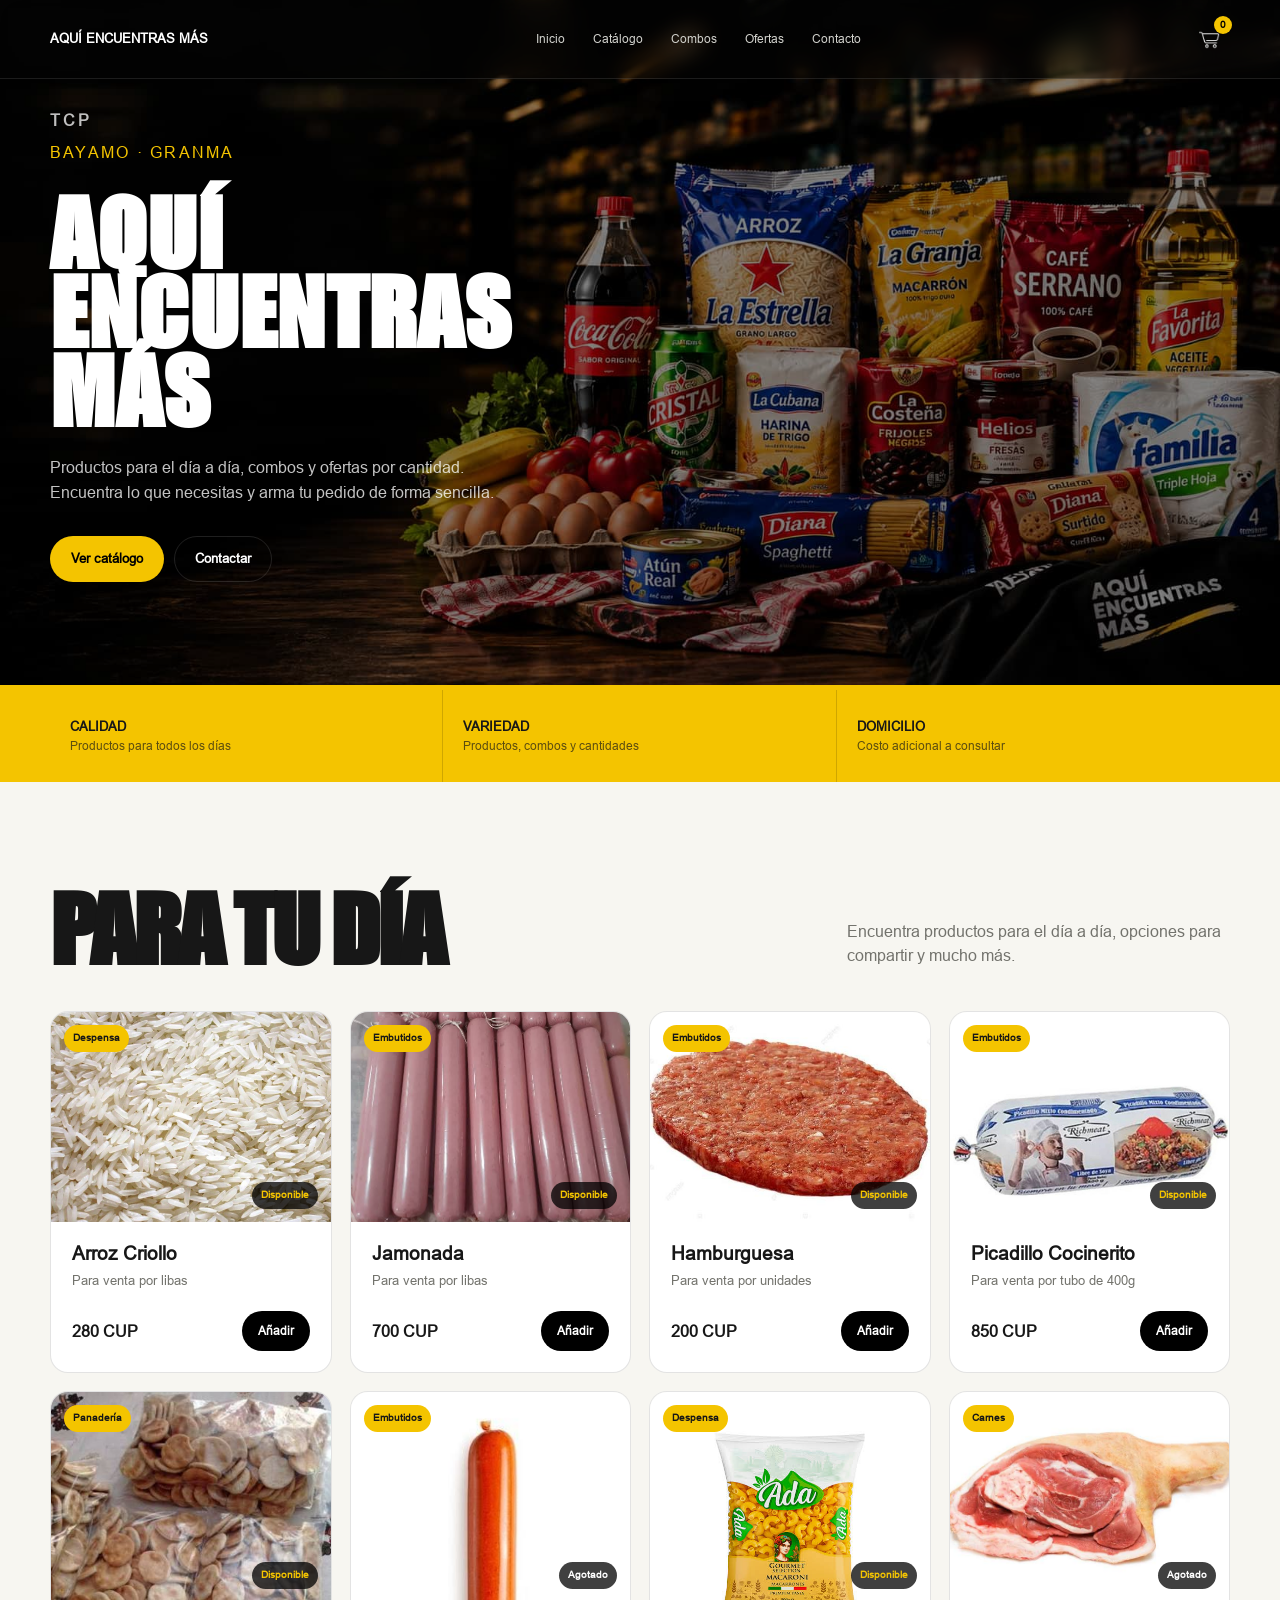
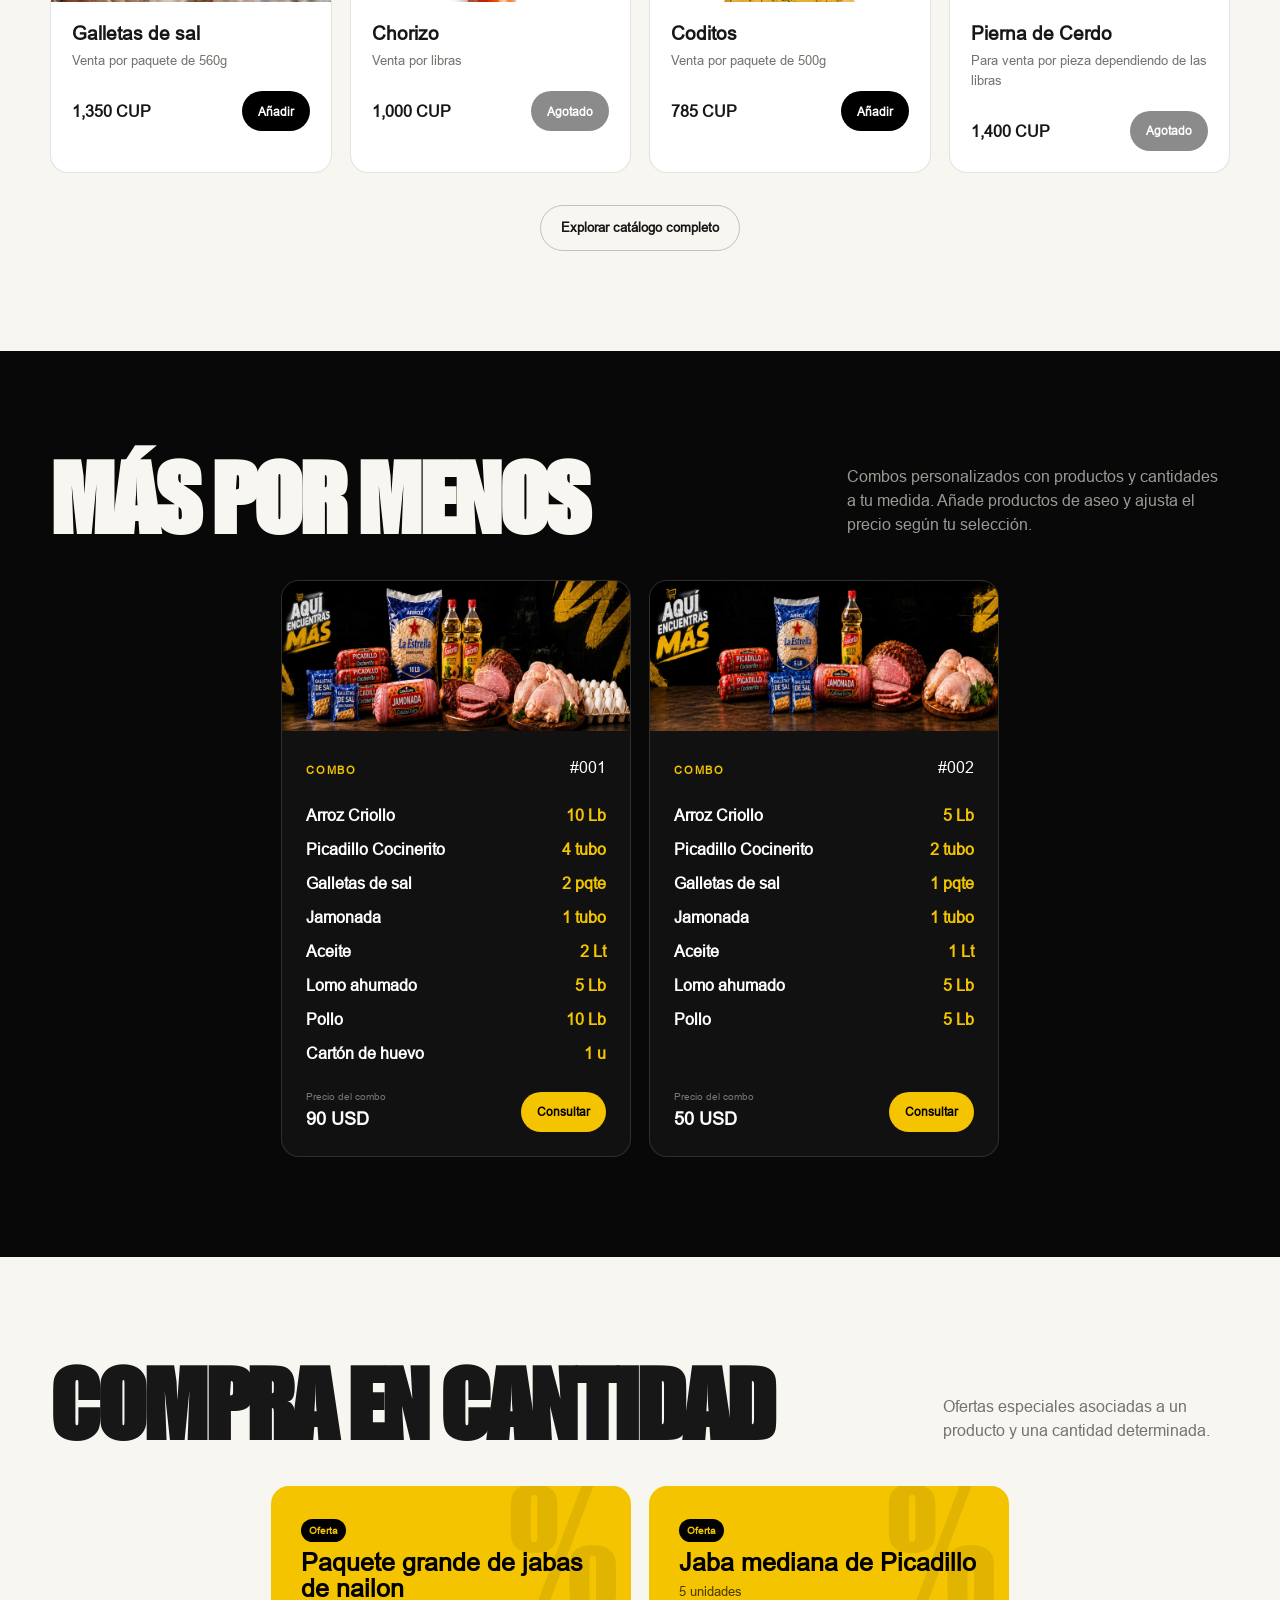
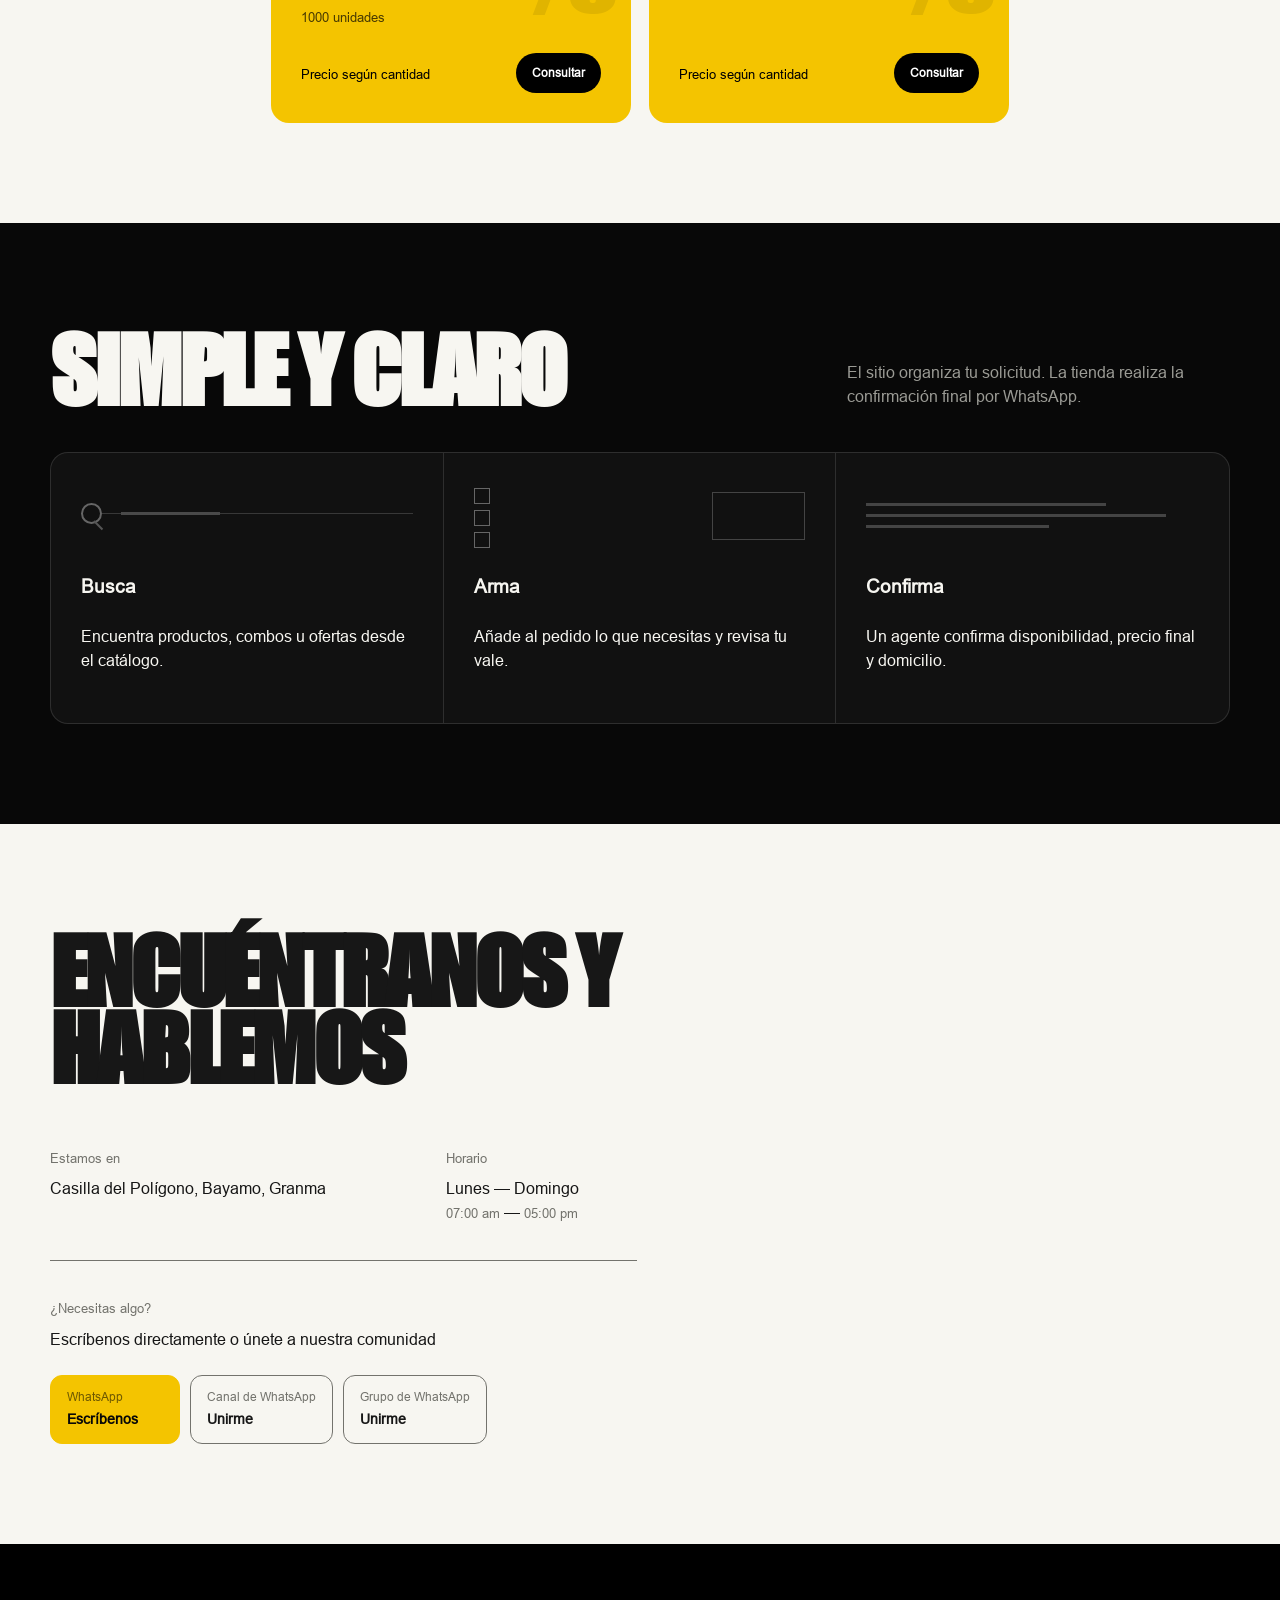
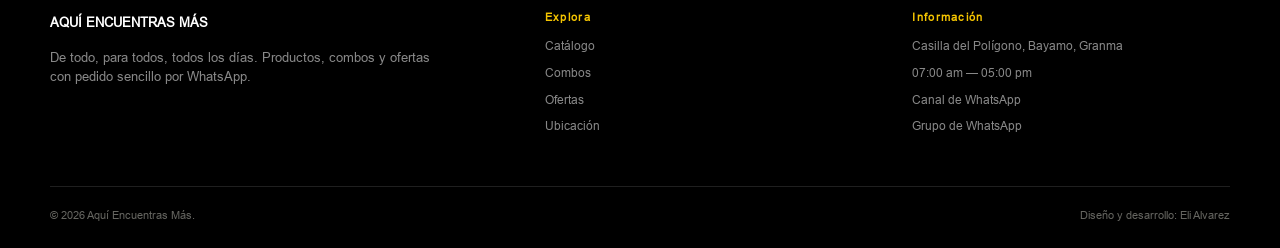
==== commit 5d523ec5: "Deployment fixes" ====
--- a/index.html
+++ b/index.html
@@ -361,7 +361,7 @@
                                 <a
                                     href="#"
                                     class="contact-action contact-action--primary"
-                                    data-whatsapp-domicilios>
+                                    data-whatsapp-support>
                                     <span>WhatsApp</span>
                                     <strong>Escríbenos</strong>
                                 </a>
--- a/css/style.css
+++ b/css/style.css
@@ -1,6 +1,22 @@
 /* =========================================================
    Website style    (16x17.25)
    ========================================================= */
+
+@font-face {
+    font-family: "ArialLocal";
+    src: url("../font/ARIAL.TTF") format("truetype");
+    font-weight: 400;
+    font-style: normal;
+    font-display: swap;
+}
+
+@font-face {
+    font-family: "ImpactLocal";
+    src: url("../font/impact.ttf") format("truetype");
+    font-weight: 400;
+    font-style: normal;
+    font-display: swap;
+}
 
 :root {
     --black: #080808;
@@ -14,8 +30,8 @@
     --container: 1180px;
     --radius: 18px;
     --shadow: 0 20px 60px rgba(0, 0, 0, .18);
-    --body: Arial, Helvetica, sans-serif;
-    --display: Impact, Haettenschweiler, "Arial Narrow Bold", sans-serif;
+    --body: "ArialLocal", sans-serif;
+    --display: "ImpactLocal", sans-serif;
 }
 
 * {
@@ -88,7 +104,7 @@
 .title {
     margin-top: 8px;
     font-family: var(--display);
-    font-size: clamp(3rem, 7vw, 6.2rem);
+    font-size: clamp(3.2rem, 7vw, 6.2rem);
     line-height: .86;
     letter-spacing: -.035em;
     text-transform: uppercase;
@@ -198,7 +214,7 @@
 }
 
 .site-header {
-    position: absolute;
+    position: fixed;
     top: 0;
     left: 0;
     right: 0;
@@ -1221,7 +1237,12 @@
     position: absolute;
     inset: 0;
     z-index: 1;
-    background: rgba(0, 0, 0, .48);
+    background: linear-gradient(
+        90deg,
+        rgba(0, 0, 0, .62) 0%,
+        rgba(0, 0, 0, .48) 45%,
+        rgba(0, 0, 0, .30) 100%
+    );
 }
 
 .catalog-hero .container {
@@ -1232,7 +1253,8 @@
 .catalog-hero__copy {
     max-width: 580px;
     margin-top: 20px;
-    color: #9a9a94;
+    color: rgba(255, 255, 255, .86);
+    text-shadow: 0 2px 10px rgba(0, 0, 0, .45);
 }
 
 .catalog-tools {
@@ -1515,10 +1537,6 @@
         pointer-events: none;
     }
 
-    .hero h1 {
-        font-size: clamp(4.5rem, 20vw, 7rem);
-    }
-
     .trust-grid,
     .product-grid,
     .combo-grid,
@@ -1548,6 +1566,15 @@
         display: block;
         margin-top: 8px;
     }
+
+    .title {
+        font-size: clamp(3rem, 15vw, 5rem);
+    }
+
+    .button--outline-light {
+        background-color: var(--darkline);
+        color: var(--white);
+    }
 }
 
 @media (max-width: 460px) {
@@ -1560,10 +1587,6 @@
         max-width: 145px;
         font-size: .7rem;
         line-height: 1;
-    }
-
-    .hero h1 {
-        font-size: 4.3rem;
     }
 
     .hero__actions .button {
@@ -1589,6 +1612,10 @@
 
     .combo-card__media {
         min-height: 190px;
+    }
+
+    .title {
+        font-size: clamp(2.7rem, 14vw, 4.2rem);
     }
 }
 
